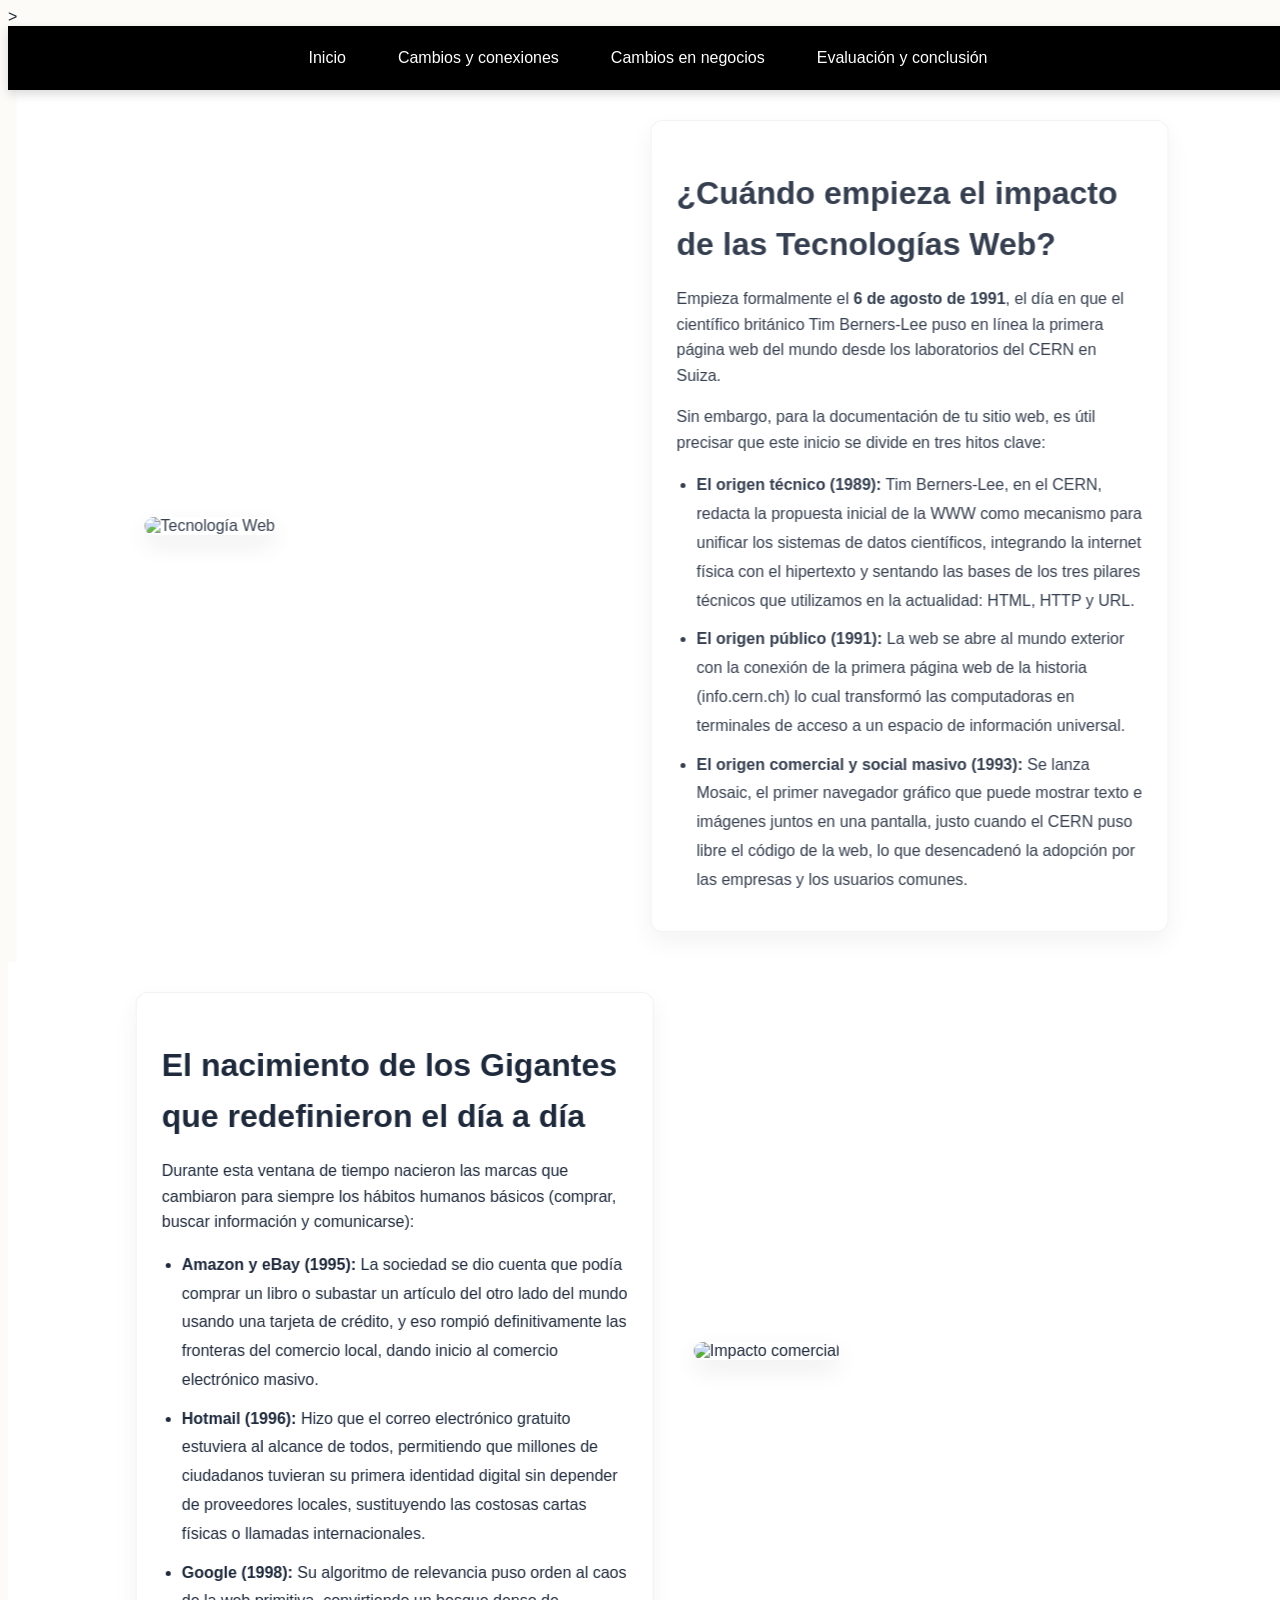
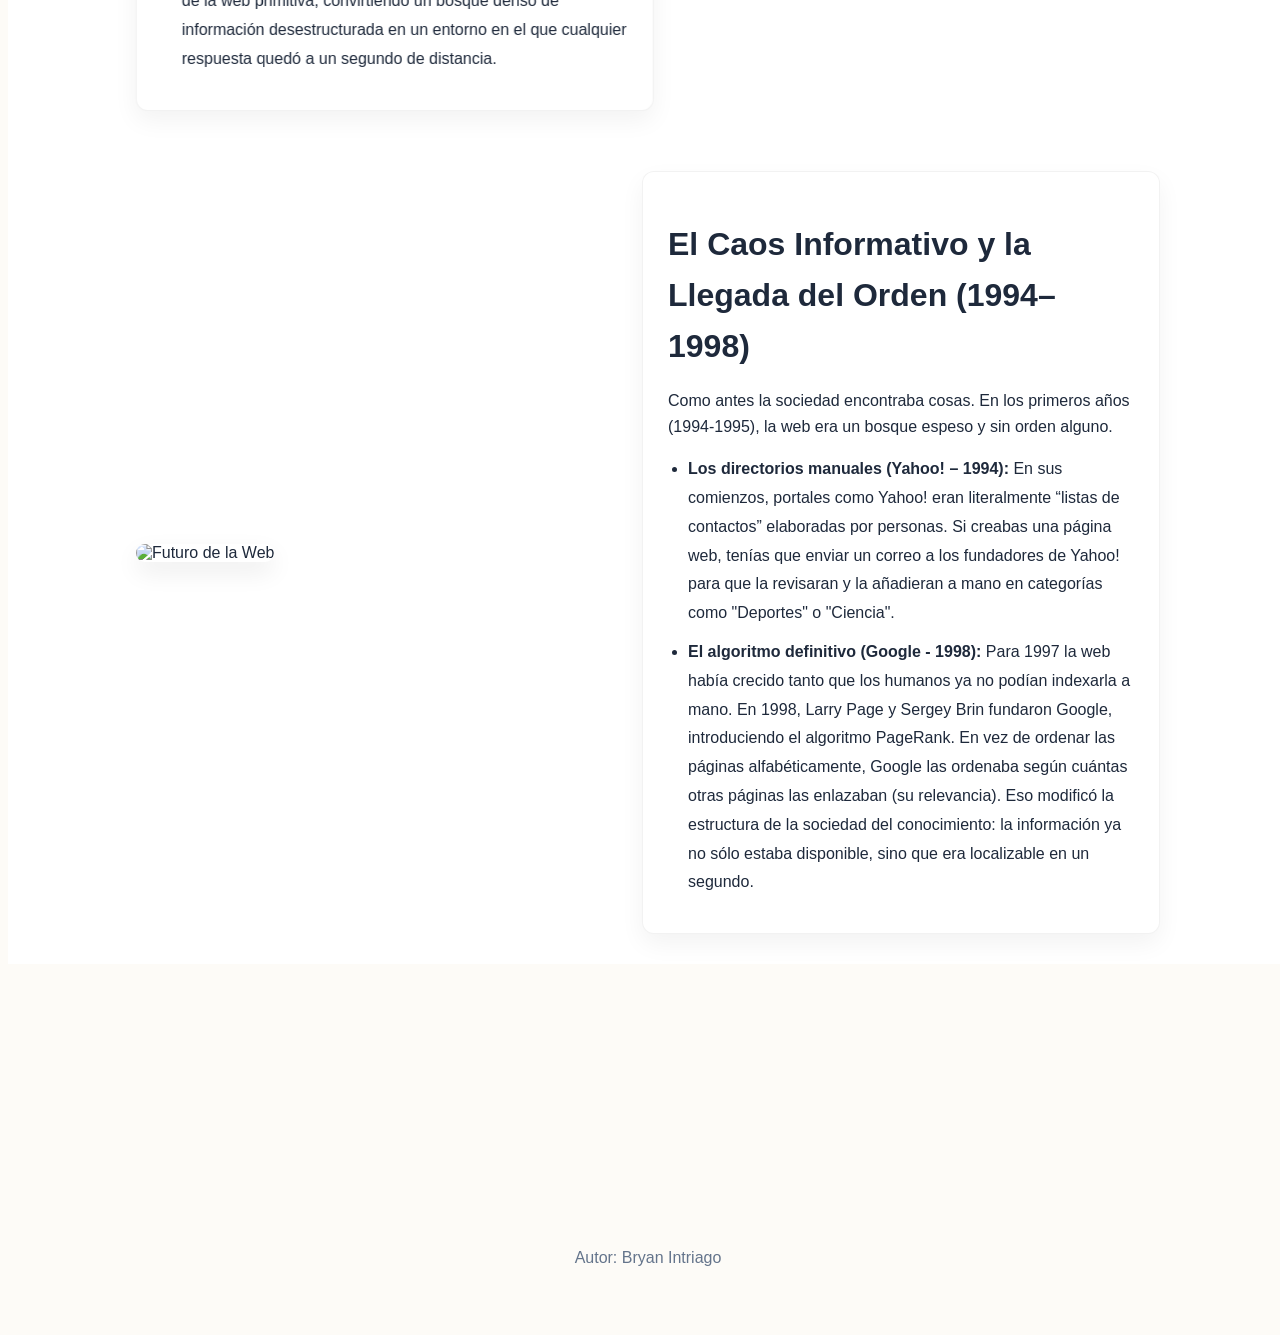
==== index.html @ 6b67aa9d "Mover archivos a la raiz de forma definitiva" ====
<!DOCTYPE html>
<html lang="es">
<head>
    <meta charset="UTF-8">
    <meta name="viewport" content="width=device-width, initial-scale=1.0">
    <title>Trabajos</title>
    <link rel="stylesheet" href="global.css?v=4.4">>
</head>
<body class="body-index">
<nav>
    <a href="index.html">Inicio</a>
    <a href="Informacion.html">Cambios y conexiones</a>
    <a href="negocios.html">Cambios en negocios</a>
    <a href="trabajos.html">Evaluación y conclusión</a>
</nav>

<!-- PRIMERA SECCIÓN: Imagen Izquierda, Texto Derecha -->
<section class="contenedor-scroll" data-limite="400">
    <div class="bloque-imagen">
        <img src="https://encrypted-tbn0.gstatic.com/images?q=tbn:ANd9GcTPCy_4DV19MSaHE7-BlbMeL06a8aHqQ4mn9ZbpgxquR5RvUKF2ZKSPt_k&s=10" alt="Tecnología Web">
    </div>

    <div class="bloque-texto tarjeta-relieve">
        <h2>¿Cuándo empieza el impacto de las Tecnologías Web?</h2>
        <p>Empieza formalmente el <strong>6 de agosto de 1991</strong>, el día en que el científico británico Tim Berners-Lee puso en línea la primera página web del mundo desde los laboratorios del CERN en Suiza.</p>
        <p>Sin embargo, para la documentación de tu sitio web, es útil precisar que este inicio se divide en tres hitos clave:</p>
        <ul style="margin-top: 15px; padding-left: 20px; line-height: 1.8;">
            <li style="margin-bottom: 10px;"><strong>El origen técnico (1989):</strong> Tim Berners-Lee, en el CERN, redacta la propuesta inicial de la WWW como mecanismo para unificar los sistemas de datos científicos, integrando la internet física con el hipertexto y sentando las bases de los tres pilares técnicos que utilizamos en la actualidad: HTML, HTTP y URL.</li>
            <li style="margin-bottom: 10px;"><strong>El origen público (1991):</strong> La web se abre al mundo exterior con la conexión de la primera página web de la historia (info.cern.ch) lo cual transformó las computadoras en terminales de acceso a un espacio de información universal.</li>
            <li style="margin-bottom: 10px;"><strong>El origen comercial y social masivo (1993):</strong> Se lanza Mosaic, el primer navegador gráfico que puede mostrar texto e imágenes juntos en una pantalla, justo cuando el CERN puso libre el código de la web, lo que desencadenó la adopción por las empresas y los usuarios comunes.</li>
        </ul>
    </div>
</section>

<!-- SEGUNDA SECCIÓN INVERTIDA: Texto Izquierda, Imagen Derecha -->
<section class="contenedor-scroll seccion-invertida" data-limite="800">
    <div class="bloque-texto tarjeta-relieve">
        <h2>El nacimiento de los Gigantes que redefinieron el día a día</h2>
        <p>Durante esta ventana de tiempo nacieron las marcas que cambiaron para siempre los hábitos humanos básicos (comprar, buscar información y comunicarse):</p>
        <ul style="margin-top: 15px; padding-left: 20px; line-height: 1.8;">
            <li style="margin-bottom: 10px;"><strong>Amazon y eBay (1995):</strong> La sociedad se dio cuenta que podía comprar un libro o subastar un artículo del otro lado del mundo usando una tarjeta de crédito, y eso rompió definitivamente las fronteras del comercio local, dando inicio al comercio electrónico masivo.</li>
            <li style="margin-bottom: 10px;"><strong>Hotmail (1996):</strong> Hizo que el correo electrónico gratuito estuviera al alcance de todos, permitiendo que millones de ciudadanos tuvieran su primera identidad digital sin depender de proveedores locales, sustituyendo las costosas cartas físicas o llamadas internacionales.</li>
            <li style="margin-bottom: 10px;"><strong>Google (1998):</strong> Su algoritmo de relevancia puso orden al caos de la web primitiva, convirtiendo un bosque denso de información desestructurada en un entorno en el que cualquier respuesta quedó a un segundo de distancia.</li>
        </ul>
    </div>

    <div class="bloque-imagen">
        <img src="https://thumb.wikimedia.org/wikipedia/commons/thumb/d/d3/Glen_Beck_and_Betty_Snyder_program_the_ENIAC_in_building_328_at_the_Ballistic_Research_Laboratory.jpg/330px-Glen_Beck_and_Betty_Snyder_program_the_ENIAC_in_building_328_at_the_Ballistic_Research_Laboratory.jpg?utm_source=es.wikipedia.org&utm_campaign=parser&utm_content=thumbnail" alt="Impacto comercial">
    </div>
</section>

<!--  TERCERA SECCIÓN AÑADIDA: Imagen Izquierda, Texto Derecha -->
<section class="contenedor-scroll" data-limite="1200">
    <!-- Volvemos a colocar la imagen primero para que quede a la izquierda -->
    <div class="bloque-imagen">
        <img src="https://unesdoc.unesco.org/in/rest/Thumb/image?id=p%3A%3Ausmarcdef_0000255360_spa&author=Frau-Meigs%2C+Divina&title=Contra+la+informaci%C3%B3n+falsa%2C+esp%C3%ADritu+cr%C3%ADtico&year=2017&TypeOfDocument=UnescoPhysicalDocument&mat=ART&ct=true&size=512&isPhysical=1" alt="Futuro de la Web">
    </div>

    <!--El bloque de texto-->
    <div class="bloque-texto tarjeta-relieve">
        <h2>El Caos Informativo y la Llegada del Orden (1994–1998)</h2>
      <p>
         Como antes la sociedad encontraba cosas. En los primeros años (1994-1995), la web era un bosque espeso y sin orden alguno.
      </p>
       <ul style="margin-top: 15px; padding-left: 20px; line-height: 1.8;">
            <li style="margin-bottom: 10px;"><strong>Los directorios manuales (Yahoo! – 1994):</strong>  En sus comienzos, portales como Yahoo! eran literalmente “listas de contactos” elaboradas por personas. Si creabas una página web, tenías que enviar un correo a los fundadores de Yahoo! para que la revisaran y la añadieran a mano en categorías como "Deportes" o "Ciencia".
            </li>
            <li style="margin-bottom: 10px;"><strong>El algoritmo definitivo (Google - 1998): </strong>Para 1997 la web había crecido tanto que los humanos ya no podían indexarla a mano. En 1998, Larry Page y Sergey Brin fundaron Google, introduciendo el algoritmo PageRank. En vez de ordenar las páginas alfabéticamente, Google las ordenaba según cuántas otras páginas las enlazaban (su relevancia). Eso modificó la estructura de la sociedad del conocimiento: la información ya no sólo estaba disponible, sino que era localizable en un segundo.</li>
        </ul>
    </div>
</section>

<!-- Pie de página -->
<footer style="background-color: transparent; padding: 60px 0; text-align: center;">
    <p style="color: #64748b; font-family: sans-serif; margin: 0;">Autor: Bryan Intriago</p>
</footer>


<script>
    const opciones = {
        root: null,
        threshold: Array.from({ length: 101 }, (_, i) => i / 100)
    };

    const observador = new IntersectionObserver((entries) => {
        entries.forEach(entry => {
            const rect = entry.boundingClientRect;
            const esInvertida = entry.target.classList.contains('seccion-invertida');

            if (rect.top < window.innerHeight / 2) {
                let porcentajeVisible = entry.intersectionRatio;

                if (porcentajeVisible < 0.25) porcentajeVisible = 0.25;
                entry.target.style.opacity = porcentajeVisible;

                const desplazamiento = (1 - entry.intersectionRatio) * 80;

                if (esInvertida) {
                    entry.target.style.transform = `translateX(-${desplazamiento}px)`;
                } else {
                    entry.target.style.transform = `translateX(${desplazamiento}px)`;
                }

            } else {
                entry.target.style.opacity = 1;
                entry.target.style.transform = 'translateX(0px)';
            }
        });
    }, opciones);

    document.querySelectorAll('.contenedor-scroll').forEach(seccion => {
        observador.observe(seccion);
    });
</script>
</body>
</html>
---- global.css ----
margin: 0;
padding: 0;
font-family: 'Segoe UI', Roboto, Helvetica, Arial, sans-serif;

/* Menú de Navegación Estándar (Fondo Negro Absoluto) */
* {
    margin: 0;
    padding: 0;
    box-sizing: border-box;
}

body {
    font-family: 'Segoe UI', Roboto, Helvetica, Arial, sans-serif;
}

/* Menú de Navegación Estándar (Fondo Negro Absoluto) */
nav {
    background-color: #000000 !important;
    display: flex !important;
    flex-direction: row !important;
    justify-content: center !important;
    gap: 20px !important;
    padding: 15px 0 !important;
    box-shadow: 0 4px 10px rgba(0, 0, 0, 0.15) !important;
    position: sticky !important; /* Añadido !important para asegurar fijeza */
    top: 0 !important;
    z-index: 9999 !important; /* Elevado para que nunca quede oculto detrás de las tarjetas */
    width: 100% !important;
}

nav a {
    color: #ffffff !important;
    text-decoration: none !important;
    font-family: sans-serif !important;
    font-size: 16px !important;
    font-weight: 500 !important;
    padding: 8px 16px !important;
    border-radius: 4px !important;
    transition: all 0.3s ease !important;
    display: inline-block !important;
}

nav a:hover {
    background-color: #ffffff !important;
    color: #000000 !important;
    transform: translateY(-2px) !important;
}


/*index*/
.body-index {
    background-color: #fdfbf7 !important;
    width: 100% !important;
    overflow-x: hidden;
    color: #1e293b;
}

/* Forzamos a que estas cajas solo actúen así cuando estén dentro de body-index */
.body-index .contenedor-scroll {
    display: flex !important;
    align-items: center !important;
    justify-content: center !important;
    gap: 40px !important;
    padding: 30px 10% !important;
    background-color: #ffffff !important;
    min-height: auto !important;
    transition: opacity 0.5s cubic-bezier(0.25, 1, 0.5, 1), transform 0.5s cubic-bezier(0.25, 1, 0.5, 1) !important;
    will-change: opacity, transform;
}

.body-index .contenedor-scroll:last-of-type {
    margin-bottom: 25vh !important;
}

.body-index .bloque-imagen {
    flex: 1 !important;
    width: 100% !important;
    max-width: 500px !important;
}

.body-index .bloque-imagen img {
    width: 100% !important;
    height: 320px !important;
    object-fit: cover !important;
    border-radius: 12px !important;
    box-shadow: 0 10px 25px rgba(0, 0, 0, 0.08) !important;
}

.body-index .bloque-texto {
    flex: 1 !important;
    font-family: sans-serif !important;
    color: #1e293b !important;
    line-height: 1.6 !important;
    opacity: 1;
    transition: opacity 0.1s linear !important;
}

.body-index .bloque-texto h2 {
    font-size: 2rem !important;
    margin-bottom: 15px !important;
}

.body-index .tarjeta-relieve {
    background-color: #ffffff !important;
    padding: 20px 25px !important;
    border-radius: 12px !important;
    border: 1px solid rgba(0, 0, 0, 0.05) !important;
    box-shadow: 0 10px 25px rgba(0, 0, 0, 0.05) !important;
}

.body-index .tarjeta-relieve:hover {
    transform: translateY(-4px) !important;
    box-shadow: 0 15px 35px rgba(0, 0, 0, 0.1), 0 6px 15px rgba(0, 0, 0, 0.07) !important;
}

@supports (animation-timeline: scroll()) {
    .body-index .bloque-texto {
        animation: desvanecerIndexFade linear;
        animation-timeline: scroll();
        animation-range: entry 10% exit 50%;
    }
}

@keyframes desvanecerIndexFade {
    from { opacity: 1; }
    to { opacity: 0; }
}

@media (max-width: 768px) {
    .body-index .contenedor-scroll {
        flex-direction: column !important;
        padding: 40px 20px !important;
    }
    .body-index .seccion-invertida {
        display: flex !important;
        flex-direction: column-reverse !important;
    }
}

/* --------------------------------------------------------------------------
   B. negocio
   -------------------------------------------------------------------------- */
.body-inicio {
    background-color: #fdfbf7 !important;
    color: #1e293b;
}

.bloque-principal-novedoso {
    width: 90%;
    max-width: 1200px;
    margin: 40px auto;
    display: block;
}

.encabezado-llamativo {
    text-align: center;
    margin-bottom: 50px;
}

.encabezado-llamativo h1 {
    color: #0f172a;
    font-size: 2.5rem;
    letter-spacing: -0.5px;
    margin-top: 0;
    margin-bottom: 12px;
}

.encabezado-llamativo p {
    color: #64748b;
    font-size: 1.1rem;
    max-width: 600px;
    margin: 0 auto;
}

.contenedor-tarjetas-gemelas {
    display: flex !important;
    flex-direction: row !important;
    justify-content: space-between !important;
    align-items: stretch !important;
    gap: 35px !important;
    width: 100% !important;
    margin-top: 20px;
}

.tarjeta-novedosa {
    flex: 1 !important;
    background-color: #ffffff !important;
    border: 1px solid #e2e8f0 !important;
    border-radius: 20px !important;
    overflow: hidden !important;
    box-shadow: 0 10px 25px rgba(15, 23, 42, 0.04) !important;
    display: flex !important;
    flex-direction: column !important;
    transition: transform 0.4s cubic-bezier(0.16, 1, 0.3, 1), box-shadow 0.4s cubic-bezier(0.16, 1, 0.3, 1), border-color 0.4s ease;
}

.tarjeta-novedosa:hover {
    transform: translateY(-6px) !important;
    border-color: #0284c7 !important;
    box-shadow: 0 20px 40px rgba(15, 23, 42, 0.08) !important;
}

.contenedor-imagen-interna {
    width: 100% !important;
    height: 220px !important;
    overflow: hidden !important;
    border-bottom: 1px solid #f1f5f9 !important;
}

.contenedor-imagen-interna img {
    width: 100% !important;
    height: 100% !important;
    object-fit: cover !important;
    display: block !important;
    transition: transform 0.5s ease !important;
}

.tarjeta-novedosa:hover .contenedor-imagen-interna img {
    transform: scale(1.04) !important;
}

.contenido-texto-tarjeta {
    padding: 30px !important;
    text-align: left !important;
    display: block;
}

.contenido-texto-tarjeta h2 {
    color: #0f172a !important;
    font-size: 1.5rem !important;
    margin-top: 0 !important;
    margin-bottom: 15px !important;
}

.contenido-texto-tarjeta p {
    color: #475569 !important;
    line-height: 1.7 !important;
    font-size: 0.98rem !important;
    margin: 0 0 15px 0 !important;
}

.contenido-texto-tarjeta p:last-child {
    margin-bottom: 0 !important;
}

.contenido-texto-tarjeta p strong {
    color: #0284c7 !important;
    font-weight: 600 !important;
}

.pie-pagina-compacto {
    text-align: center !important;
    padding: 60px 0 20px 0 !important;
    color: #64748b !important;
    font-size: 0.9rem !important;
}

@media (max-width: 850px) {
    .contenedor-tarjetas-gemelas {
        flex-direction: column !important;
        gap: 25px !important;
    }
}

/* --------------------------------------------------------------------------
   conexiones estilo
   -------------------------------------------------------------------------- */
.body-conexiones {
    background-color: #fdfbf7 !important;
    width: 100% !important;
    overflow-x: hidden;
    color: #1e293b;
}

.claro-scroll {
    display: flex;
    align-items: center;
    justify-content: center;
    gap: 40px;
    padding: 30px 10%;
    background-color: #ffffff;
    min-height: auto;
    transition: opacity 0.5s cubic-bezier(0.25, 1, 0.5, 1), transform 0.5s cubic-bezier(0.25, 1, 0.5, 1);
    will-change: opacity, transform;
}

.claro-scroll:last-of-type {
    margin-bottom: 25vh;
}

.claro-imagen {
    flex: 1;
    width: 100%;
    max-width: 500px;
}

.claro-imagen img {
    width: 100%;
    height: 320px;
    object-fit: cover;
    border-radius: 12px;
    box-shadow: 0 10px 25px rgba(0, 0, 0, 0.08);
}

.claro-texto {
    flex: 1;
    font-family: sans-serif;
    color: #1e293b;
    line-height: 1.6;
    opacity: 1;
    transition: opacity 0.1s linear;
}

.claro-texto h2 {
    font-size: 2rem;
    margin-bottom: 15px;
}

.claro-tarjeta-relieve {
    background-color: #ffffff;
    padding: 20px 25px;
    border-radius: 12px;
    border: 1px solid rgba(0, 0, 0, 0.05);
    box-shadow: 0 10px 25px rgba(0, 0, 0, 0.05);
}

.claro-tarjeta-relieve:hover {
    transform: translateY(-4px);
    box-shadow: 0 15px 35px rgba(0, 0, 0, 0.1), 0 6px 15px rgba(0, 0, 0, 0.07);
}

.claro-tarjeta-relieve h2 {
    margin-top: 0;
    margin-bottom: 10px;
}

.claro-tarjeta-relieve p {
    margin: 8px 0;
}

.claro-tarjeta-relieve ul {
    margin-top: 10px;
    padding-left: 20px;
}

.claro-tarjeta-relieve li {
    margin-bottom: 15px;
    line-height: 1.7;
    color: #475569;
}

.claro-tarjeta-relieve li strong {
    color: #1e293b;
}

@supports (animation-timeline: scroll()) {
    .claro-texto {
        animation: desvanecerClaroFade linear;
        animation-timeline: scroll();
        animation-range: entry 10% exit 50%;
    }
}

@keyframes desvanecerClaroFade {
    from { opacity: 1; }
    to { opacity: 0; }
}

@media (max-width: 768px) {
    .claro-scroll {
        flex-direction: column;
        padding: 40px 20px;
    }
    .seccion-invertida-clara {
        display: flex;
        flex-direction: column-reverse;
    }
}

/* --------------------------------------------------------------------------
   c. CONFIGURACIÓN PÁGINA 3: CAMBIOS EN NEGOCIOS
   -------------------------------------------------------------------------- */
.body-negocios {
    background: linear-gradient(135deg, #0f172a 0%, #020617 100%) !important;
    color: #cbd5e1;
}

.oscuro-scroll {
    display: flex;
    align-items: center;
    justify-content: center;
    gap: 40px;
    padding: 60px 10%;
    background: transparent;
    width: 80%;
    margin: 0 auto;
    transition: opacity 0.6s cubic-bezier(0.34, 1.56, 0.64, 1), transform 0.6s cubic-bezier(0.34, 1.56, 0.64, 1);
    will-change: opacity, transform;
}

.oscuro-imagen {
    flex: 1;
    width: 100%;
    min-width: 300px;
    max-width: 450px;
    display: flex;
    justify-content: center;
}

.oscuro-imagen img {
    width: 100%;
    height: 320px;
    object-fit: cover;
    border-radius: 16px;
    border: 1px solid rgba(34, 211, 238, 0.3);
    display: block;
    box-shadow: 0 20px 40px rgba(0, 0, 0, 0.6), 0 0 25px rgba(34, 211, 238, 0.15);
}

.oscuro-tarjeta-relieve {
    background: rgba(30, 41, 59, 0.4);
    backdrop-filter: blur(8px);
    -webkit-backdrop-filter: blur(8px);
    padding: 35px;
    border-radius: 20px;
    border: 1px solid rgba(255, 255, 255, 0.05);
    box-shadow: 0 15px 35px rgba(0, 0, 0, 0.4), inset 0 1px 1px rgba(255, 255, 255, 0.05);
    transition: transform 0.4s cubic-bezier(0.16, 1, 0.3, 1), box-shadow 0.4s cubic-bezier(0.16, 1, 0.3, 1);
}

.oscuro-tarjeta-relieve:hover {
    transform: translateY(-6px) scale(1.01);
    border-color: rgba(34, 211, 238, 0.3);
    box-shadow: 0 25px 50px rgba(0, 0, 0, 0.6), 0 0 30px rgba(34, 211, 238, 0.15);
}

.oscuro-tarjeta-relieve h2 {
    color: #ffffff;
    font-size: 1.8rem;
    margin-top: 0;
    margin-bottom: 15px;
}

.oscuro-tarjeta-relieve p {
    margin: 12px 0;
    line-height: 1.7;
}

.oscuro-tarjeta-relieve p strong {
    color: #22d3ee;
    font-weight: 600;
}

.oscuro-tarjeta-relieve ul {
    margin-top: 20px;
    padding-left: 15px;
    list-style: none;
}

.oscuro-tarjeta-relieve li {
    position: relative;
    margin-bottom: 15px;
    padding-left: 20px;
    line-height: 1.7;
    color: #94a3b8;
}

.oscuro-tarjeta-relieve li::before {
    content: "→";
    position: absolute;
    left: 0;
    color: #22d3ee;
    font-weight: bold;
}

.oscuro-tarjeta-relieve li strong {
    color: #f1f5f9;
}

.oscuro-titulo-seccion {
    color: #ffffff;
    font-size: 2.2rem;
    margin-bottom: 10px;
    text-align: center;
}

.oscuro-subtitulo-seccion {
    color: #94a3b8;
    margin-bottom: 40px;
    font-size: 1.1rem;
    text-align: center;
}

@media (max-width: 768px) {
    .oscuro-scroll {
        padding: 30px 20px;
        gap: 30px;
        width: 95%;
    }
    .seccion-invertida-oscura {
        display: flex;
        flex-direction: column-reverse;
    }
}

/* D. EVALUACION */
.body-evaluacion {
Usa el código con precaución.
background-color: #fdfbf7;
color: #1e293b;
}
.bloque-contenido-completo {
width: 90%;
max-width: 1200px;
margin: 40px auto;
text-align: center;
}
.titulo-seccion-cajas {
color: #1e293b;
font-size: 2rem;
margin-bottom: 8px;
}
.subtitulo-seccion-cajas {
color: #64748b;
font-size: 1rem;
margin-bottom: 35px;
}
.fila-conclusiones-horizontal {
display: flex !important;
flex-direction: row !important;
justify-content: space-between;
gap: 20px;
width: 100%;
}
.caja-conclusion-unica {
flex: 1 !important;
background-color: #f1f5f9;
padding: 25px;
border-radius: 12px;
border: 1px solid #e2e8f0;
box-shadow: 0 4px 12px rgba(0, 0, 0, 0.05);
text-align: left;
transition: transform 0.3s ease;
}
.caja-conclusion-unica:hover {
transform: translateY(-4px);
box-shadow: 0 8px 20px rgba(0, 0, 0, 0.08);
}
.caja-conclusion-unica h3 {
color: #0284c7;
margin-top: 0;
margin-bottom: 12px;
font-size: 1.2rem;
}
.caja-conclusion-unica p {
color: #334155;
line-height: 1.6;
font-size: 0.95rem;
margin: 0;
}
/* Formulario Salvia */


.seccion-formulario {
display: flex;
justify-content: center;
padding: 40px 10%;
margin-bottom: 5vh;
}
.tarjeta-formulario {
background: linear-gradient(145deg, #ffffff, #f8f6f0);
border: 1px solid rgba(5, 150, 105, 0.15);
padding: 40px;
border-radius: 24px;
width: 100%;
max-width: 600px;
box-shadow: 0 10px 30px rgba(0, 0, 0, 0.04);
transition: transform 0.4s cubic-bezier(0.16, 1, 0.3, 1), box-shadow 0.4s cubic-bezier(0.16, 1, 0.3, 1), border-color 0.4s ease;
}
.tarjeta-formulario:hover {
transform: translateY(-5px) scale(1.01);
border-color: rgba(5, 150, 105, 0.5);
box-shadow: 0 20px 40px rgba(5, 150, 105, 0.08), 0 0 25px rgba(5, 150, 105, 0.1);
}
.tarjeta-formulario h2 {
color: #0f172a;
font-size: 2rem;
margin-top: 0;
margin-bottom: 5px;
text-align: center;
letter-spacing: -0.5px;
}
.Sub-form {
color: #059669;
text-align: center;
margin-bottom: 30px;
font-size: 0.95rem;
font-weight: 600;
}
.grupo-input {
margin-bottom: 22px;
display: flex;
flex-direction: column;
}
.grupo-input label {
color: #334155;
font-weight: 600;
margin-bottom: 8px;
font-size: 0.95rem;
}
.grupo-input input[type="text"],
.grupo-input select,
.grupo-input textarea {
background: #ffffff;
border: 1px solid #e2e8f0;
padding: 12px 16px;
border-radius: 8px;
color: #0f172a;
font-size: 0.95rem;
outline: none;
transition: all 0.3s ease;
}
.grupo-input input[type="text"]:focus,
.grupo-input select:focus,
.grupo-input textarea:focus {
border-color: #059669;
box-shadow: 0 0 10px rgba(5, 150, 105, 0.15);
background: #ffffff;
}
.opciones-radio {
display: flex;
flex-direction: column;
gap: 10px;
padding: 5px 0;
}
.opciones-radio label {
font-weight: 400;
color: #475569;
cursor: pointer;
display: flex;
align-items: center;
gap: 10px;
}
.boton-neon-enviar {
background: #059669;
color: #ffffff;
border: none;
padding: 14px;
width: 100%;
border-radius: 8px;
font-size: 1rem;
font-weight: 700;
cursor: pointer;
transition: all 0.4s ease;
box-shadow: 0 4px 12px rgba(5, 150, 105, 0.2);
margin-top: 10px;
}
.boton-neon-enviar:hover {
background: #047857;
box-shadow: 0 6px 20px rgba(5, 150, 105, 0.4);
transform: translateY(-2px);
}
/* Pantalla Completa Alerta de Agradecimiento */
.pantalla-agradecimiento-pantalla {
position: fixed;
top: 0;
left: 0;
width: 100vw;
height: 100vh;
background-color: rgba(15, 23, 42, 0.95);
display: flex;
justify-content: center;
align-items: center;
z-index: 99999;
animation: aparecerFadeGeneral 0.4s ease forwards;
}
.caja-gracias-animada {
background: linear-gradient(145deg, #ffffff, #f8f6f0);
padding: 50px 40px;
border-radius: 24px;
text-align: center;
max-width: 450px;
width: 85%;
box-shadow: 0 25px 60px rgba(0, 0, 0, 0.4), 0 0 30px rgba(5, 150, 105, 0.1);
border: 1px solid rgba(5, 150, 105, 0.2);
animation: zoomEntradaGeneral 0.5s cubic-bezier(0.34, 1.56, 0.64, 1) forwards;
}
.icono-check {
width: 70px;
height: 70px;
background-color: #059669;
color: #ffffff;
font-size: 2.5rem;
line-height: 70px;
border-radius: 50%;
margin: 0 auto 25px auto;
box-shadow: 0 8px 20px rgba(5, 150, 105, 0.3);
}
.caja-gracias-animada h2 {
color: #0f172a;
font-size: 2rem;
margin-top: 0;
margin-bottom: 12px;
font-family: sans-serif;
}
.caja-gracias-animada p {
color: #475569;
font-size: 1.05rem;
margin: 0;
line-height: 1.5;
}
.boton-cerrar-pantalla {
background-color: transparent;
border: 2px solid #059669;
color: #059669;
padding: 10px 24px;
font-size: 0.95rem;
font-weight: 600;
border-radius: 8px;
cursor: pointer;
margin-top: 25px;
width: 100%;
transition: all 0.3s ease;
}
.boton-cerrar-pantalla:hover {
background-color: #059669;
color: #ffffff;
transform: translateY(-2px);
}
@keyframes aparecerFadeGeneral {
from { opacity: 0; }
to { opacity: 1; }
}
@keyframes zoomEntradaGeneral {
from {
opacity: 0;
transform: scale(0.8) translateY(20px);
}
to {
opacity: 1;
transform: scale(1) translateY(0);
}
}
@media (max-width: 850px) {
.fila-conclusiones-horizontal {
flex-direction: column !important;
gap: 25px;
}
}
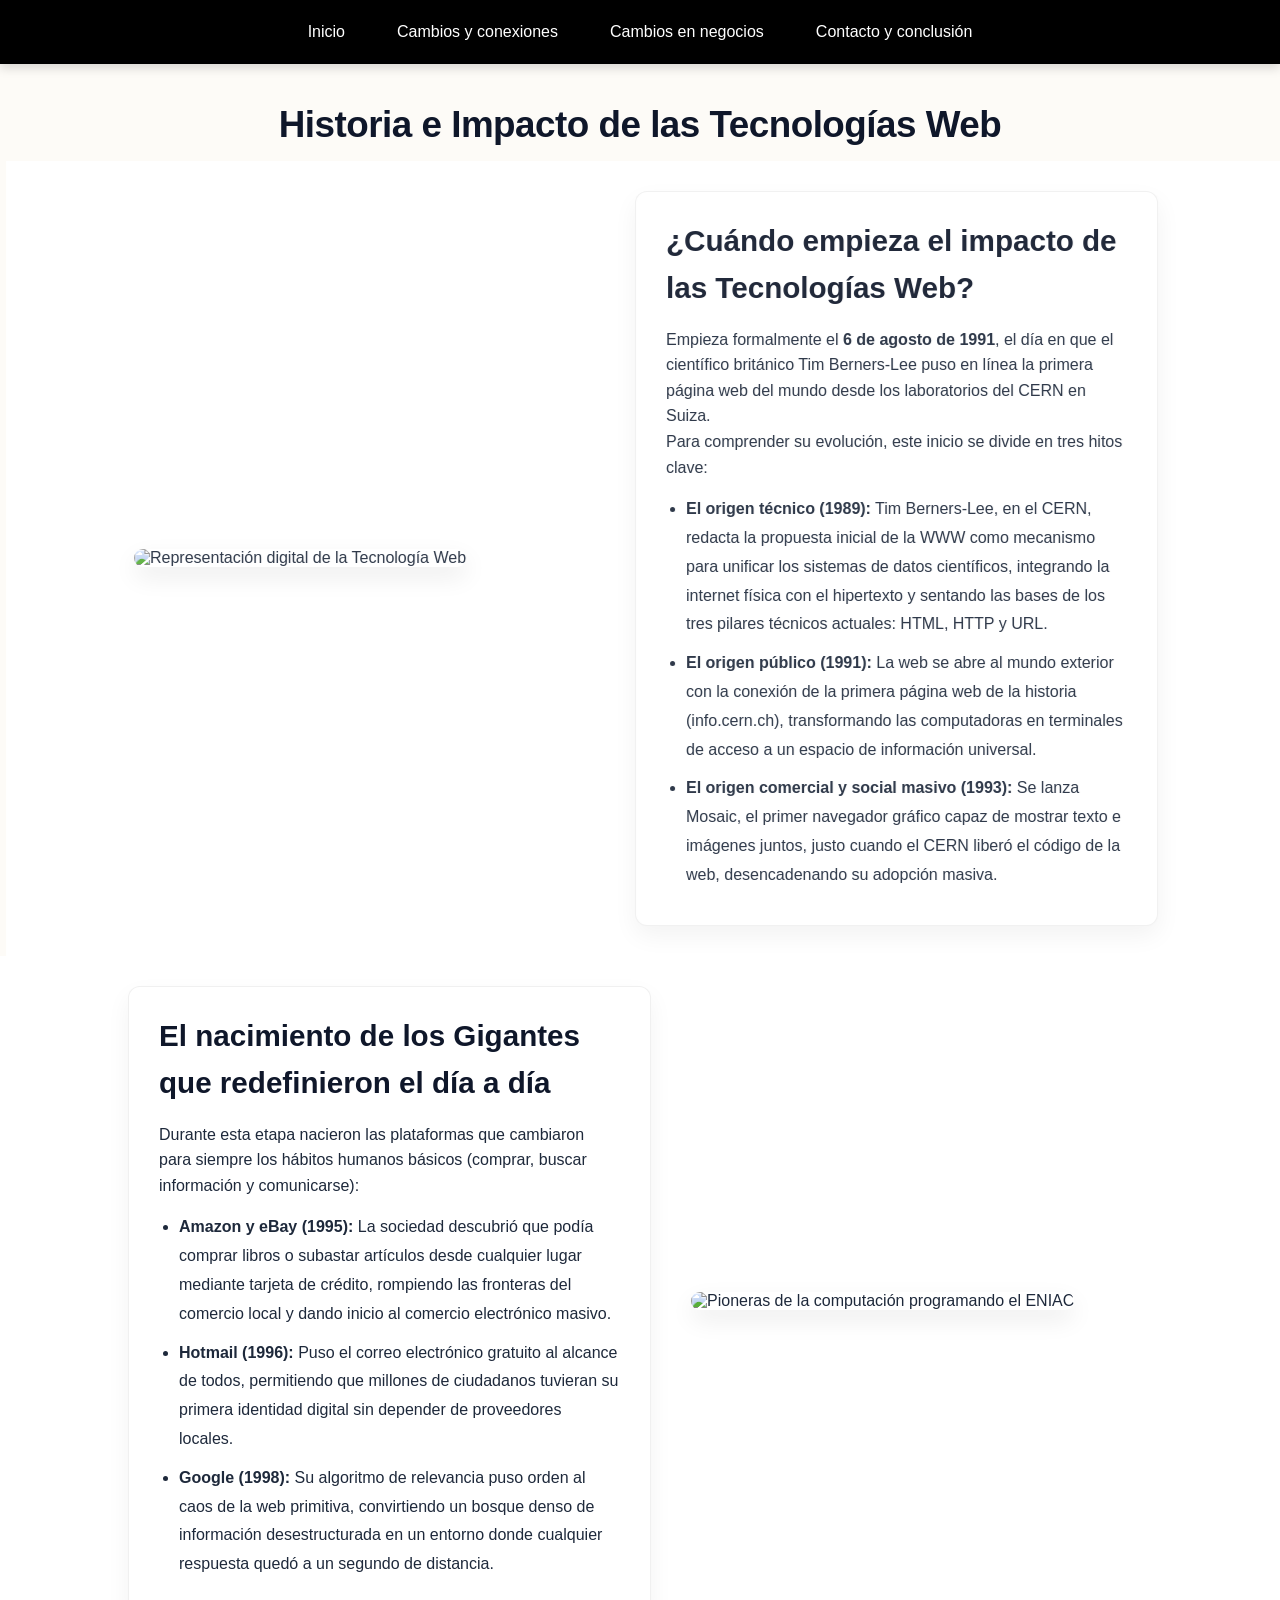
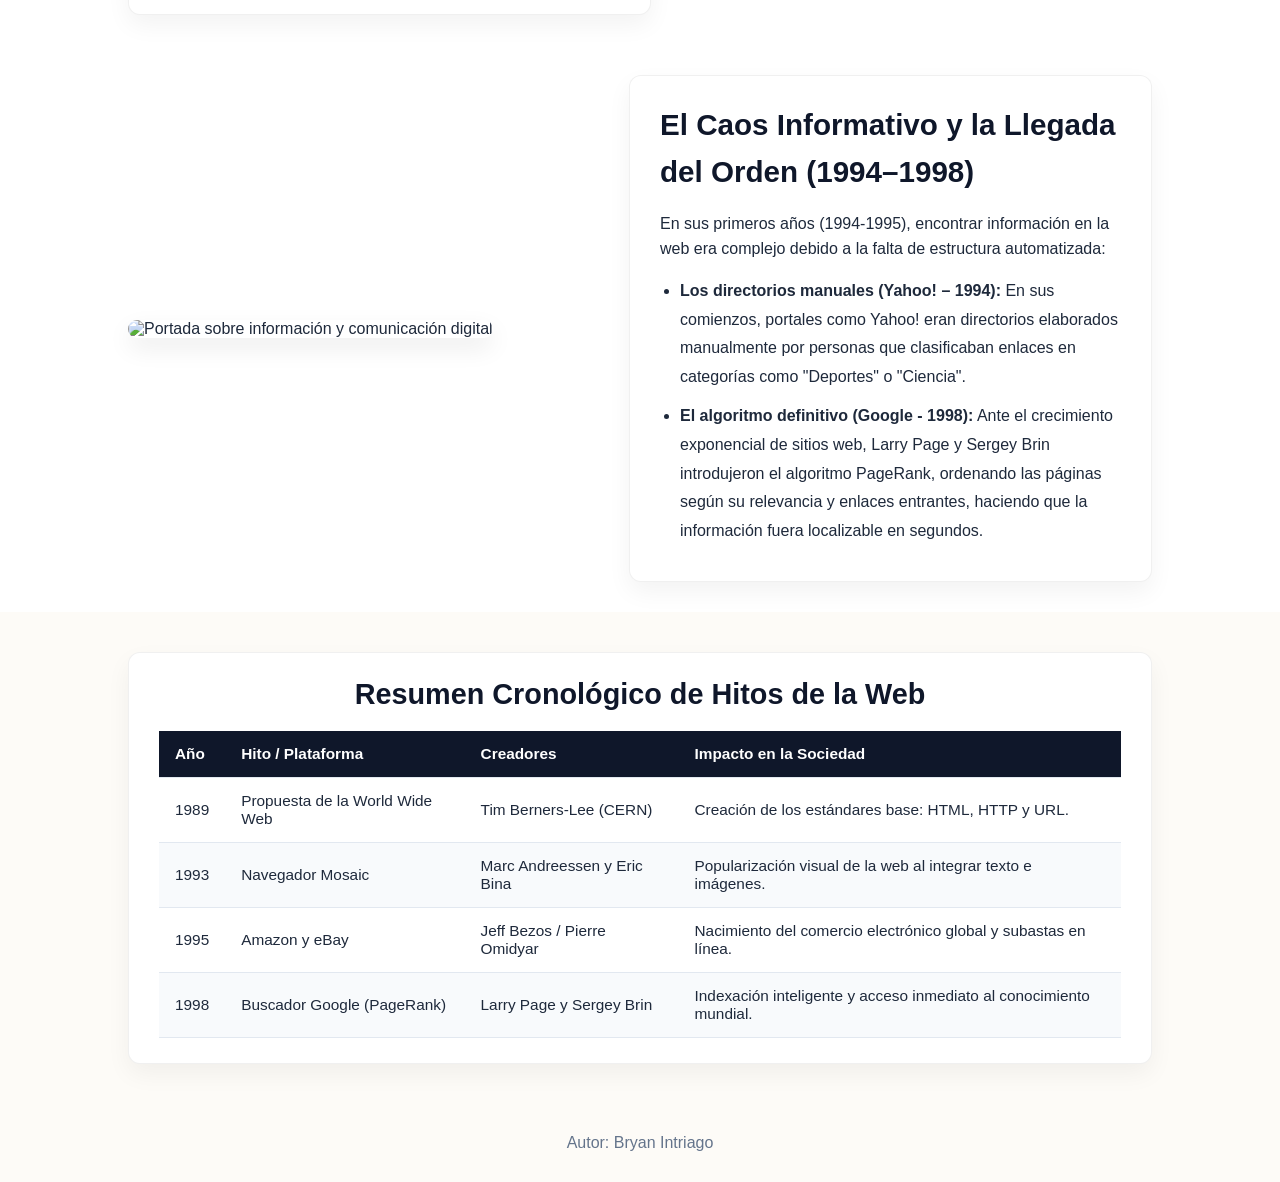
==== commit af9b02d7: "Correccion estructura W3C, tabla HTML y formulario de contacto" ====
--- a/index.html
+++ b/index.html
@@ -3,114 +3,121 @@
 <head>
     <meta charset="UTF-8">
     <meta name="viewport" content="width=device-width, initial-scale=1.0">
-    <title>Trabajos</title>
-    <link rel="stylesheet" href="global.css?v=4.4">>
+    <title>Inicio - Impacto de las Tecnologías Web</title>
+    <link rel="stylesheet" href="css/global.css">
 </head>
 <body class="body-index">
-<nav>
-    <a href="index.html">Inicio</a>
-    <a href="Informacion.html">Cambios y conexiones</a>
-    <a href="negocios.html">Cambios en negocios</a>
-    <a href="trabajos.html">Evaluación y conclusión</a>
-</nav>
+<header>
+    <nav aria-label="Navegación principal">
+        <a href="index.html">Inicio</a>
+        <a href="Informacion.html">Cambios y conexiones</a>
+        <a href="negocios.html">Cambios en negocios</a>
+        <a href="trabajos.html">Contacto y conclusión</a>
+    </nav>
+</header>
 
-<!-- PRIMERA SECCIÓN: Imagen Izquierda, Texto Derecha -->
-<section class="contenedor-scroll" data-limite="400">
-    <div class="bloque-imagen">
-        <img src="https://encrypted-tbn0.gstatic.com/images?q=tbn:ANd9GcTPCy_4DV19MSaHE7-BlbMeL06a8aHqQ4mn9ZbpgxquR5RvUKF2ZKSPt_k&s=10" alt="Tecnología Web">
-    </div>
+<main>
+    <header class="encabezado-pagina">
+        <h1>Historia e Impacto de las Tecnologías Web</h1>
+    </header>
 
-    <div class="bloque-texto tarjeta-relieve">
-        <h2>¿Cuándo empieza el impacto de las Tecnologías Web?</h2>
-        <p>Empieza formalmente el <strong>6 de agosto de 1991</strong>, el día en que el científico británico Tim Berners-Lee puso en línea la primera página web del mundo desde los laboratorios del CERN en Suiza.</p>
-        <p>Sin embargo, para la documentación de tu sitio web, es útil precisar que este inicio se divide en tres hitos clave:</p>
-        <ul style="margin-top: 15px; padding-left: 20px; line-height: 1.8;">
-            <li style="margin-bottom: 10px;"><strong>El origen técnico (1989):</strong> Tim Berners-Lee, en el CERN, redacta la propuesta inicial de la WWW como mecanismo para unificar los sistemas de datos científicos, integrando la internet física con el hipertexto y sentando las bases de los tres pilares técnicos que utilizamos en la actualidad: HTML, HTTP y URL.</li>
-            <li style="margin-bottom: 10px;"><strong>El origen público (1991):</strong> La web se abre al mundo exterior con la conexión de la primera página web de la historia (info.cern.ch) lo cual transformó las computadoras en terminales de acceso a un espacio de información universal.</li>
-            <li style="margin-bottom: 10px;"><strong>El origen comercial y social masivo (1993):</strong> Se lanza Mosaic, el primer navegador gráfico que puede mostrar texto e imágenes juntos en una pantalla, justo cuando el CERN puso libre el código de la web, lo que desencadenó la adopción por las empresas y los usuarios comunes.</li>
-        </ul>
-    </div>
-</section>
+    <!-- PRIMERA SECCIÓN: Imagen Izquierda, Texto Derecha -->
+    <section class="contenedor-scroll" data-limite="400">
+        <div class="bloque-imagen">
+            <img src="https://gstatic.com" alt="Representación digital de la Tecnología Web">
+        </div>
 
-<!-- SEGUNDA SECCIÓN INVERTIDA: Texto Izquierda, Imagen Derecha -->
-<section class="contenedor-scroll seccion-invertida" data-limite="800">
-    <div class="bloque-texto tarjeta-relieve">
-        <h2>El nacimiento de los Gigantes que redefinieron el día a día</h2>
-        <p>Durante esta ventana de tiempo nacieron las marcas que cambiaron para siempre los hábitos humanos básicos (comprar, buscar información y comunicarse):</p>
-        <ul style="margin-top: 15px; padding-left: 20px; line-height: 1.8;">
-            <li style="margin-bottom: 10px;"><strong>Amazon y eBay (1995):</strong> La sociedad se dio cuenta que podía comprar un libro o subastar un artículo del otro lado del mundo usando una tarjeta de crédito, y eso rompió definitivamente las fronteras del comercio local, dando inicio al comercio electrónico masivo.</li>
-            <li style="margin-bottom: 10px;"><strong>Hotmail (1996):</strong> Hizo que el correo electrónico gratuito estuviera al alcance de todos, permitiendo que millones de ciudadanos tuvieran su primera identidad digital sin depender de proveedores locales, sustituyendo las costosas cartas físicas o llamadas internacionales.</li>
-            <li style="margin-bottom: 10px;"><strong>Google (1998):</strong> Su algoritmo de relevancia puso orden al caos de la web primitiva, convirtiendo un bosque denso de información desestructurada en un entorno en el que cualquier respuesta quedó a un segundo de distancia.</li>
-        </ul>
-    </div>
+        <div class="bloque-texto tarjeta-relieve">
+            <h2>¿Cuándo empieza el impacto de las Tecnologías Web?</h2>
+            <p>Empieza formalmente el <strong>6 de agosto de 1991</strong>, el día en que el científico británico Tim Berners-Lee puso en línea la primera página web del mundo desde los laboratorios del CERN en Suiza.</p>
+            <p>Para comprender su evolución, este inicio se divide en tres hitos clave:</p>
+            <ul class="lista-hitos">
+                <li><strong>El origen técnico (1989):</strong> Tim Berners-Lee, en el CERN, redacta la propuesta inicial de la WWW como mecanismo para unificar los sistemas de datos científicos, integrando la internet física con el hipertexto y sentando las bases de los tres pilares técnicos actuales: HTML, HTTP y URL.</li>
+                <li><strong>El origen público (1991):</strong> La web se abre al mundo exterior con la conexión de la primera página web de la historia (info.cern.ch), transformando las computadoras en terminales de acceso a un espacio de información universal.</li>
+                <li><strong>El origen comercial y social masivo (1993):</strong> Se lanza Mosaic, el primer navegador gráfico capaz de mostrar texto e imágenes juntos, justo cuando el CERN liberó el código de la web, desencadenando su adopción masiva.</li>
+            </ul>
+        </div>
+    </section>
 
-    <div class="bloque-imagen">
-        <img src="https://thumb.wikimedia.org/wikipedia/commons/thumb/d/d3/Glen_Beck_and_Betty_Snyder_program_the_ENIAC_in_building_328_at_the_Ballistic_Research_Laboratory.jpg/330px-Glen_Beck_and_Betty_Snyder_program_the_ENIAC_in_building_328_at_the_Ballistic_Research_Laboratory.jpg?utm_source=es.wikipedia.org&utm_campaign=parser&utm_content=thumbnail" alt="Impacto comercial">
-    </div>
-</section>
+    <!-- SEGUNDA SECCIÓN INVERTIDA: Texto Izquierda, Imagen Derecha -->
+    <section class="contenedor-scroll seccion-invertida" data-limite="800">
+        <div class="bloque-texto tarjeta-relieve">
+            <h2>El nacimiento de los Gigantes que redefinieron el día a día</h2>
+            <p>Durante esta etapa nacieron las plataformas que cambiaron para siempre los hábitos humanos básicos (comprar, buscar información y comunicarse):</p>
+            <ul class="lista-hitos">
+                <li><strong>Amazon y eBay (1995):</strong> La sociedad descubrió que podía comprar libros o subastar artículos desde cualquier lugar mediante tarjeta de crédito, rompiendo las fronteras del comercio local y dando inicio al comercio electrónico masivo.</li>
+                <li><strong>Hotmail (1996):</strong> Puso el correo electrónico gratuito al alcance de todos, permitiendo que millones de ciudadanos tuvieran su primera identidad digital sin depender de proveedores locales.</li>
+                <li><strong>Google (1998):</strong> Su algoritmo de relevancia puso orden al caos de la web primitiva, convirtiendo un bosque denso de información desestructurada en un entorno donde cualquier respuesta quedó a un segundo de distancia.</li>
+            </ul>
+        </div>
 
-<!--  TERCERA SECCIÓN AÑADIDA: Imagen Izquierda, Texto Derecha -->
-<section class="contenedor-scroll" data-limite="1200">
-    <!-- Volvemos a colocar la imagen primero para que quede a la izquierda -->
-    <div class="bloque-imagen">
-        <img src="https://unesdoc.unesco.org/in/rest/Thumb/image?id=p%3A%3Ausmarcdef_0000255360_spa&author=Frau-Meigs%2C+Divina&title=Contra+la+informaci%C3%B3n+falsa%2C+esp%C3%ADritu+cr%C3%ADtico&year=2017&TypeOfDocument=UnescoPhysicalDocument&mat=ART&ct=true&size=512&isPhysical=1" alt="Futuro de la Web">
-    </div>
+        <div class="bloque-imagen">
+            <img src="https://wikimedia.org" alt="Pioneras de la computación programando el ENIAC">
+        </div>
+    </section>
 
-    <!--El bloque de texto-->
-    <div class="bloque-texto tarjeta-relieve">
-        <h2>El Caos Informativo y la Llegada del Orden (1994–1998)</h2>
-      <p>
-         Como antes la sociedad encontraba cosas. En los primeros años (1994-1995), la web era un bosque espeso y sin orden alguno.
-      </p>
-       <ul style="margin-top: 15px; padding-left: 20px; line-height: 1.8;">
-            <li style="margin-bottom: 10px;"><strong>Los directorios manuales (Yahoo! – 1994):</strong>  En sus comienzos, portales como Yahoo! eran literalmente “listas de contactos” elaboradas por personas. Si creabas una página web, tenías que enviar un correo a los fundadores de Yahoo! para que la revisaran y la añadieran a mano en categorías como "Deportes" o "Ciencia".
-            </li>
-            <li style="margin-bottom: 10px;"><strong>El algoritmo definitivo (Google - 1998): </strong>Para 1997 la web había crecido tanto que los humanos ya no podían indexarla a mano. En 1998, Larry Page y Sergey Brin fundaron Google, introduciendo el algoritmo PageRank. En vez de ordenar las páginas alfabéticamente, Google las ordenaba según cuántas otras páginas las enlazaban (su relevancia). Eso modificó la estructura de la sociedad del conocimiento: la información ya no sólo estaba disponible, sino que era localizable en un segundo.</li>
-        </ul>
-    </div>
-</section>
+    <!-- TERCERA SECCIÓN: Imagen Izquierda, Texto Derecha -->
+    <section class="contenedor-scroll" data-limite="1200">
+        <div class="bloque-imagen">
+            <img src="https://unesco.org" alt="Portada sobre información y comunicación digital">
+        </div>
 
-<!-- Pie de página -->
-<footer style="background-color: transparent; padding: 60px 0; text-align: center;">
-    <p style="color: #64748b; font-family: sans-serif; margin: 0;">Autor: Bryan Intriago</p>
+        <div class="bloque-texto tarjeta-relieve">
+            <h2>El Caos Informativo y la Llegada del Orden (1994–1998)</h2>
+            <p>En sus primeros años (1994-1995), encontrar información en la web era complejo debido a la falta de estructura automatizada:</p>
+            <ul class="lista-hitos">
+                <li><strong>Los directorios manuales (Yahoo! – 1994):</strong> En sus comienzos, portales como Yahoo! eran directorios elaborados manualmente por personas que clasificaban enlaces en categorías como "Deportes" o "Ciencia".</li>
+                <li><strong>El algoritmo definitivo (Google - 1998):</strong> Ante el crecimiento exponencial de sitios web, Larry Page y Sergey Brin introdujeron el algoritmo PageRank, ordenando las páginas según su relevancia y enlaces entrantes, haciendo que la información fuera localizable en segundos.</li>
+            </ul>
+        </div>
+    </section>
+
+    <!-- TABLA HTML DE HITOS TECNOLÓGICOS -->
+    <section class="seccion-tabla tarjeta-relieve">
+        <h2>Resumen Cronológico de Hitos de la Web</h2>
+        <table>
+            <thead>
+            <tr>
+                <th scope="col">Año</th>
+                <th scope="col">Hito / Plataforma</th>
+                <th scope="col">Creadores</th>
+                <th scope="col">Impacto en la Sociedad</th>
+            </tr>
+            </thead>
+            <tbody>
+            <tr>
+                <td>1989</td>
+                <td>Propuesta de la World Wide Web</td>
+                <td>Tim Berners-Lee (CERN)</td>
+                <td>Creación de los estándares base: HTML, HTTP y URL.</td>
+            </tr>
+            <tr>
+                <td>1993</td>
+                <td>Navegador Mosaic</td>
+                <td>Marc Andreessen y Eric Bina</td>
+                <td>Popularización visual de la web al integrar texto e imágenes.</td>
+            </tr>
+            <tr>
+                <td>1995</td>
+                <td>Amazon y eBay</td>
+                <td>Jeff Bezos / Pierre Omidyar</td>
+                <td>Nacimiento del comercio electrónico global y subastas en línea.</td>
+            </tr>
+            <tr>
+                <td>1998</td>
+                <td>Buscador Google (PageRank)</td>
+                <td>Larry Page y Sergey Brin</td>
+                <td>Indexación inteligente y acceso inmediato al conocimiento mundial.</td>
+            </tr>
+            </tbody>
+        </table>
+    </section>
+</main>
+
+<footer class="pie-pagina">
+    <p>Autor: Bryan Intriago</p>
 </footer>
 
-
-<script>
-    const opciones = {
-        root: null,
-        threshold: Array.from({ length: 101 }, (_, i) => i / 100)
-    };
-
-    const observador = new IntersectionObserver((entries) => {
-        entries.forEach(entry => {
-            const rect = entry.boundingClientRect;
-            const esInvertida = entry.target.classList.contains('seccion-invertida');
-
-            if (rect.top < window.innerHeight / 2) {
-                let porcentajeVisible = entry.intersectionRatio;
-
-                if (porcentajeVisible < 0.25) porcentajeVisible = 0.25;
-                entry.target.style.opacity = porcentajeVisible;
-
-                const desplazamiento = (1 - entry.intersectionRatio) * 80;
-
-                if (esInvertida) {
-                    entry.target.style.transform = `translateX(-${desplazamiento}px)`;
-                } else {
-                    entry.target.style.transform = `translateX(${desplazamiento}px)`;
-                }
-
-            } else {
-                entry.target.style.opacity = 1;
-                entry.target.style.transform = 'translateX(0px)';
-            }
-        });
-    }, opciones);
-
-    document.querySelectorAll('.contenedor-scroll').forEach(seccion => {
-        observador.observe(seccion);
-    });
-</script>
+<script src="js/scroll.js"></script>
 </body>
 </html>
--- a/css/global.css
+++ b/css/global.css
@@ -0,0 +1,615 @@
+/* ==========================================================================
+   ESTILOS GLOBALES Y MENÚ DE NAVEGACIÓN
+   ========================================================================== */
+* {
+    margin: 0;
+    padding: 0;
+    box-sizing: border-box;
+}
+
+body {
+    font-family: 'Segoe UI', Roboto, Helvetica, Arial, sans-serif;
+    background-color: #fdfbf7;
+    color: #1e293b;
+}
+
+nav {
+    background-color: #000000 !important;
+    display: flex !important;
+    flex-direction: row !important;
+    justify-content: center !important;
+    flex-wrap: wrap !important;
+    gap: 20px !important;
+    padding: 15px 10px !important;
+    box-shadow: 0 4px 10px rgba(0, 0, 0, 0.15) !important;
+    position: sticky !important;
+    top: 0 !important;
+    z-index: 9999 !important;
+    width: 100% !important;
+}
+
+nav a {
+    color: #ffffff !important;
+    text-decoration: none !important;
+    font-family: sans-serif !important;
+    font-size: 16px !important;
+    font-weight: 500 !important;
+    padding: 8px 16px !important;
+    border-radius: 4px !important;
+    transition: all 0.3s ease !important;
+    display: inline-block !important;
+}
+
+nav a:hover {
+    background-color: #ffffff !important;
+    color: #000000 !important;
+    transform: translateY(-2px) !important;
+}
+
+.encabezado-pagina {
+    text-align: center;
+    padding: 40px 20px 15px 20px;
+}
+
+.encabezado-pagina h1 {
+    font-size: 2.3rem;
+    letter-spacing: -0.5px;
+    color: #0f172a;
+}
+
+/* ==========================================================================
+   PÁGINA DE INICIO (index.html)
+   ========================================================================== */
+.body-index {
+    background-color: #fdfbf7 !important;
+    width: 100% !important;
+    overflow-x: hidden;
+    color: #1e293b;
+}
+
+.body-index .contenedor-scroll {
+    display: flex !important;
+    align-items: center !important;
+    justify-content: center !important;
+    gap: 40px !important;
+    padding: 30px 10% !important;
+    background-color: #ffffff !important;
+    min-height: auto !important;
+    transition: opacity 0.5s cubic-bezier(0.25, 1, 0.5, 1), transform 0.5s cubic-bezier(0.25, 1, 0.5, 1) !important;
+    will-change: opacity, transform;
+}
+
+.body-index .bloque-imagen {
+    flex: 1 !important;
+    width: 100% !important;
+    max-width: 500px !important;
+}
+
+.body-index .bloque-imagen img {
+    width: 100% !important;
+    height: 320px !important;
+    object-fit: cover !important;
+    border-radius: 12px !important;
+    box-shadow: 0 10px 25px rgba(0, 0, 0, 0.08) !important;
+}
+
+.body-index .bloque-texto {
+    flex: 1 !important;
+    font-family: sans-serif !important;
+    color: #1e293b !important;
+    line-height: 1.6 !important;
+}
+
+.body-index .bloque-texto h2 {
+    font-size: 1.85rem !important;
+    margin-bottom: 15px !important;
+    color: #0f172a;
+}
+
+.lista-hitos {
+    margin-top: 15px;
+    padding-left: 20px;
+    line-height: 1.8;
+}
+
+.lista-hitos li {
+    margin-bottom: 10px;
+}
+
+.body-index .tarjeta-relieve {
+    background-color: #ffffff !important;
+    padding: 25px 30px !important;
+    border-radius: 12px !important;
+    border: 1px solid rgba(0, 0, 0, 0.06) !important;
+    box-shadow: 0 10px 25px rgba(0, 0, 0, 0.05) !important;
+    transition: transform 0.3s ease, box-shadow 0.3s ease;
+}
+
+.body-index .tarjeta-relieve:hover {
+    transform: translateY(-4px) !important;
+    box-shadow: 0 15px 35px rgba(0, 0, 0, 0.1), 0 6px 15px rgba(0, 0, 0, 0.07) !important;
+}
+
+/* Tabla HTML Semántica (index.html) */
+.seccion-tabla {
+    width: 80%;
+    max-width: 1100px;
+    margin: 40px auto 30px auto;
+    overflow-x: auto;
+}
+
+.seccion-tabla h2 {
+    font-size: 1.8rem;
+    margin-bottom: 20px;
+    color: #0f172a;
+    text-align: center;
+}
+
+.seccion-tabla table {
+    width: 100%;
+    border-collapse: collapse;
+    font-size: 0.96rem;
+    text-align: left;
+}
+
+.seccion-tabla th,
+.seccion-tabla td {
+    padding: 14px 16px;
+    border-bottom: 1px solid #e2e8f0;
+}
+
+.seccion-tabla thead th {
+    background-color: #0f172a;
+    color: #ffffff;
+    font-weight: 600;
+}
+
+.seccion-tabla tbody tr:nth-child(even) {
+    background-color: #f8fafc;
+}
+
+.seccion-tabla tbody tr:hover {
+    background-color: #f1f5f9;
+}
+
+@media (max-width: 768px) {
+    .body-index .contenedor-scroll {
+        flex-direction: column !important;
+        padding: 40px 20px !important;
+    }
+    .body-index .seccion-invertida {
+        flex-direction: column-reverse !important;
+    }
+}
+
+/* ==========================================================================
+   PÁGINA CAMBIOS Y CONEXIONES (Informacion.html)
+   ========================================================================== */
+.body-conexiones {
+    background-color: #fdfbf7 !important;
+    width: 100% !important;
+    overflow-x: hidden;
+    color: #1e293b;
+}
+
+.bloque-principal-novedoso {
+    width: 90%;
+    max-width: 1200px;
+    margin: 40px auto;
+    display: block;
+}
+
+.encabezado-llamativo {
+    text-align: center;
+    margin-bottom: 45px;
+}
+
+.encabezado-llamativo h1 {
+    color: #0f172a;
+    font-size: 2.4rem;
+    letter-spacing: -0.5px;
+    margin-bottom: 12px;
+}
+
+.encabezado-llamativo p {
+    color: #64748b;
+    font-size: 1.1rem;
+    max-width: 650px;
+    margin: 0 auto;
+}
+
+.contenedor-tarjetas-gemelas {
+    display: flex !important;
+    flex-direction: row !important;
+    justify-content: space-between !important;
+    align-items: stretch !important;
+    gap: 35px !important;
+    width: 100% !important;
+    margin-top: 20px;
+}
+
+.tarjeta-novedosa {
+    flex: 1 !important;
+    background-color: #ffffff !important;
+    border: 1px solid #e2e8f0 !important;
+    border-radius: 20px !important;
+    overflow: hidden !important;
+    box-shadow: 0 10px 25px rgba(15, 23, 42, 0.04) !important;
+    display: flex !important;
+    flex-direction: column !important;
+    transition: transform 0.4s cubic-bezier(0.16, 1, 0.3, 1), box-shadow 0.4s ease, border-color 0.4s ease;
+}
+
+.tarjeta-novedosa:hover {
+    transform: translateY(-6px) !important;
+    border-color: #0284c7 !important;
+    box-shadow: 0 20px 40px rgba(15, 23, 42, 0.08) !important;
+}
+
+.contenedor-imagen-interna {
+    width: 100% !important;
+    height: 230px !important;
+    overflow: hidden !important;
+    border-bottom: 1px solid #f1f5f9 !important;
+}
+
+.contenedor-imagen-interna img {
+    width: 100% !important;
+    height: 100% !important;
+    object-fit: cover !important;
+    display: block !important;
+    transition: transform 0.5s ease !important;
+}
+
+.tarjeta-novedosa:hover .contenedor-imagen-interna img {
+    transform: scale(1.04) !important;
+}
+
+.contenido-texto-tarjeta {
+    padding: 30px !important;
+    text-align: left !important;
+}
+
+.contenido-texto-tarjeta h2 {
+    color: #0f172a !important;
+    font-size: 1.5rem !important;
+    margin-bottom: 15px !important;
+}
+
+.contenido-texto-tarjeta p {
+    color: #475569 !important;
+    line-height: 1.7 !important;
+    font-size: 0.98rem !important;
+    margin-bottom: 15px !important;
+}
+
+.contenido-texto-tarjeta p:last-child {
+    margin-bottom: 0 !important;
+}
+
+.contenido-texto-tarjeta p strong {
+    color: #0284c7 !important;
+    font-weight: 600 !important;
+}
+
+.pie-pagina-compacto {
+    text-align: center !important;
+    padding: 40px 0 25px 0 !important;
+    color: #64748b !important;
+    font-size: 0.95rem !important;
+}
+
+@media (max-width: 850px) {
+    .contenedor-tarjetas-gemelas {
+        flex-direction: column !important;
+        gap: 25px !important;
+    }
+}
+
+/* ==========================================================================
+   PÁGINA CAMBIOS EN NEGOCIOS (negocios.html - Tema Oscuro Tecnológico)
+   ========================================================================== */
+.body-negocios {
+    background-color: #0b1120 !important;
+    color: #e2e8f0 !important;
+    width: 100%;
+    overflow-x: hidden;
+}
+
+.body-negocios .encabezado-pagina h1 {
+    color: #38bdf8;
+    text-shadow: 0 0 20px rgba(56, 189, 248, 0.35);
+}
+
+.oscuro-scroll {
+    display: flex;
+    align-items: center;
+    justify-content: center;
+    gap: 40px;
+    padding: 40px 10%;
+    transition: opacity 0.5s ease, transform 0.5s ease;
+}
+
+.oscuro-imagen {
+    flex: 1;
+    max-width: 480px;
+}
+
+.oscuro-imagen img {
+    width: 100%;
+    height: 340px;
+    object-fit: cover;
+    border-radius: 16px;
+    border: 1px solid rgba(56, 189, 248, 0.3);
+    box-shadow: 0 12px 30px rgba(0, 0, 0, 0.5);
+}
+
+.oscuro-tarjeta-relieve {
+    flex: 1.2;
+    background: linear-gradient(145deg, #111827, #1e293b);
+    padding: 30px 35px;
+    border-radius: 16px;
+    border: 1px solid rgba(56, 189, 248, 0.25);
+    box-shadow: 0 15px 35px rgba(0, 0, 0, 0.45);
+    line-height: 1.7;
+}
+
+.oscuro-tarjeta-relieve h2 {
+    color: #38bdf8;
+    font-size: 1.75rem;
+    margin-bottom: 12px;
+}
+
+.subtitulo-tarjeta {
+    font-size: 1.35rem;
+    margin-top: 25px;
+    margin-bottom: 10px;
+    color: #ffffff;
+}
+
+.oscuro-tarjeta-relieve p {
+    color: #cbd5e1;
+    margin-bottom: 14px;
+}
+
+.oscuro-tarjeta-relieve ul {
+    padding-left: 20px;
+    color: #cbd5e1;
+}
+
+.oscuro-tarjeta-relieve li {
+    margin-bottom: 12px;
+}
+
+.oscuro-tarjeta-relieve strong {
+    color: #7dd3fc;
+}
+
+.pie-pagina-negocios {
+    padding: 35px 0;
+    text-align: center;
+    color: #94a3b8;
+}
+
+@media (max-width: 850px) {
+    .oscuro-scroll {
+        flex-direction: column;
+        padding: 30px 20px;
+    }
+    .seccion-invertida-oscura {
+        flex-direction: column-reverse;
+    }
+}
+
+/* ==========================================================================
+   PÁGINA CONCLUSIONES Y CONTACTO (trabajos.html)
+   ========================================================================== */
+.seccion-conclusiones {
+    width: 90%;
+    max-width: 1200px;
+    margin: 20px auto 50px auto;
+}
+
+.titulo-seccion-cajas {
+    text-align: center;
+    font-size: 1.9rem;
+    color: #0f172a;
+    margin-bottom: 10px;
+}
+
+.subtitulo-seccion-cajas {
+    text-align: center;
+    color: #64748b;
+font-size: 1.05rem;
+margin-bottom: 35px;
+}
+.fila-conclusiones-horizontal {
+display: flex;
+gap: 25px;
+justify-content: space-between;
+align-items: stretch;
+}
+.caja-conclusion-unica {
+flex: 1;
+background-color: #ffffff;
+border: 1px solid #e2e8f0;
+border-radius: 16px;
+padding: 28px;
+box-shadow: 0 10px 25px rgba(15, 23, 42, 0.05);
+transition: transform 0.3s ease, box-shadow 0.3s ease;
+}
+.caja-conclusion-unica:hover {
+transform: translateY(-5px);
+box-shadow: 0 16px 32px rgba(15, 23, 42, 0.1);
+}
+.caja-conclusion-unica h3 {
+color: #0284c7;
+font-size: 1.35rem;
+margin-bottom: 12px;
+}
+.caja-conclusion-unica p {
+color: #475569;
+line-height: 1.7;
+font-size: 0.96rem;
+}
+.contenedor-videos {
+display: flex;
+gap: 24px;
+justify-content: center;
+flex-wrap: wrap;
+margin-top: 40px;
+}
+.bloque-video h3 {
+margin-bottom: 12px;
+text-align: center;
+color: #0f172a;
+}
+.bloque-video iframe {
+border: none;
+border-radius: 12px;
+max-width: 100%;
+box-shadow: 0 8px 20px rgba(0, 0, 0, 0.12);
+}
+/* Formulario de Contacto */
+.seccion-formulario {
+width: 90%;
+max-width: 720px;
+margin: 30px auto 50px auto;
+}
+.tarjeta-formulario {
+background-color: #0f172a;
+color: #f8fafc;
+padding: 38px 40px;
+border-radius: 20px;
+box-shadow: 0 20px 45px rgba(15, 23, 42, 0.2);
+border: 1px solid rgba(56, 189, 248, 0.3);
+}
+.tarjeta-formulario h2 {
+text-align: center;
+font-size: 1.9rem;
+color: #38bdf8;
+margin-bottom: 8px;
+}
+.Sub-form {
+text-align: center;
+color: #94a3b8;
+margin-bottom: 28px;
+font-size: 0.98rem;
+}
+.grupo-input {
+margin-bottom: 20px;
+display: flex;
+flex-direction: column;
+}
+.grupo-input label {
+font-weight: 600;
+margin-bottom: 8px;
+color: #e2e8f0;
+font-size: 0.95rem;
+}
+.grupo-input input,
+.grupo-input select,
+.grupo-input textarea {
+padding: 12px 15px;
+border-radius: 10px;
+border: 1px solid #334155;
+background-color: #1e293b;
+color: #ffffff;
+font-family: inherit;
+font-size: 0.96rem;
+transition: border-color 0.3s ease, box-shadow 0.3s ease;
+}
+.grupo-input input:focus,
+.grupo-input select:focus,
+.grupo-input textarea:focus {
+outline: none;
+border-color: #38bdf8;
+box-shadow: 0 0 0 3px rgba(56, 189, 248, 0.25);
+}
+.boton-neon-enviar {
+width: 100%;
+padding: 14px;
+background: linear-gradient(135deg, #0284c7, #38bdf8);
+color: #0f172a;
+font-weight: 700;
+font-size: 1.05rem;
+border: none;
+border-radius: 10px;
+cursor: pointer;
+transition: transform 0.25s ease, box-shadow 0.25s ease;
+}
+.boton-neon-enviar:hover {
+transform: translateY(-2px);
+box-shadow: 0 8px 25px rgba(56, 189, 248, 0.45);
+}
+/* Modal de Confirmación de Envío */
+.pantalla-agradecimiento-pantalla {
+position: fixed;
+inset: 0;
+background-color: rgba(15, 23, 42, 0.85);
+display: flex;
+align-items: center;
+justify-content: center;
+z-index: 10000;
+padding: 20px;
+}
+.caja-gracias-animada {
+background-color: #1e293b;
+color: #ffffff;
+padding: 40px 35px;
+border-radius: 20px;
+text-align: center;
+max-width: 420px;
+width: 100%;
+border: 1px solid #38bdf8;
+box-shadow: 0 20px 50px rgba(0, 0, 0, 0.6);
+}
+.icono-check {
+width: 64px;
+height: 64px;
+margin: 0 auto 18px auto;
+background-color: #10b981;
+color: #ffffff;
+font-size: 2rem;
+font-weight: bold;
+border-radius: 50%;
+display: flex;
+align-items: center;
+justify-content: center;
+}
+.caja-gracias-animada h2 {
+color: #38bdf8;
+margin-bottom: 10px;
+}
+.caja-gracias-animada p {
+color: #cbd5e1;
+margin-bottom: 24px;
+line-height: 1.5;
+}
+.boton-cerrar-pantalla {
+padding: 10px 26px;
+background-color: #38bdf8;
+color: #0f172a;
+border: none;
+border-radius: 8px;
+font-weight: 700;
+cursor: pointer;
+font-size: 0.96rem;
+}
+.boton-cerrar-pantalla:hover {
+background-color: #7dd3fc;
+}
+.pie-pagina {
+background-color: transparent;
+padding: 40px 0 30px 0;
+text-align: center;
+color: #64748b;
+}
+@media (max-width: 850px) {
+.fila-conclusiones-horizontal {
+flex-direction: column;
+}
+.tarjeta-formulario {
+padding: 28px 22px;
+}
+}
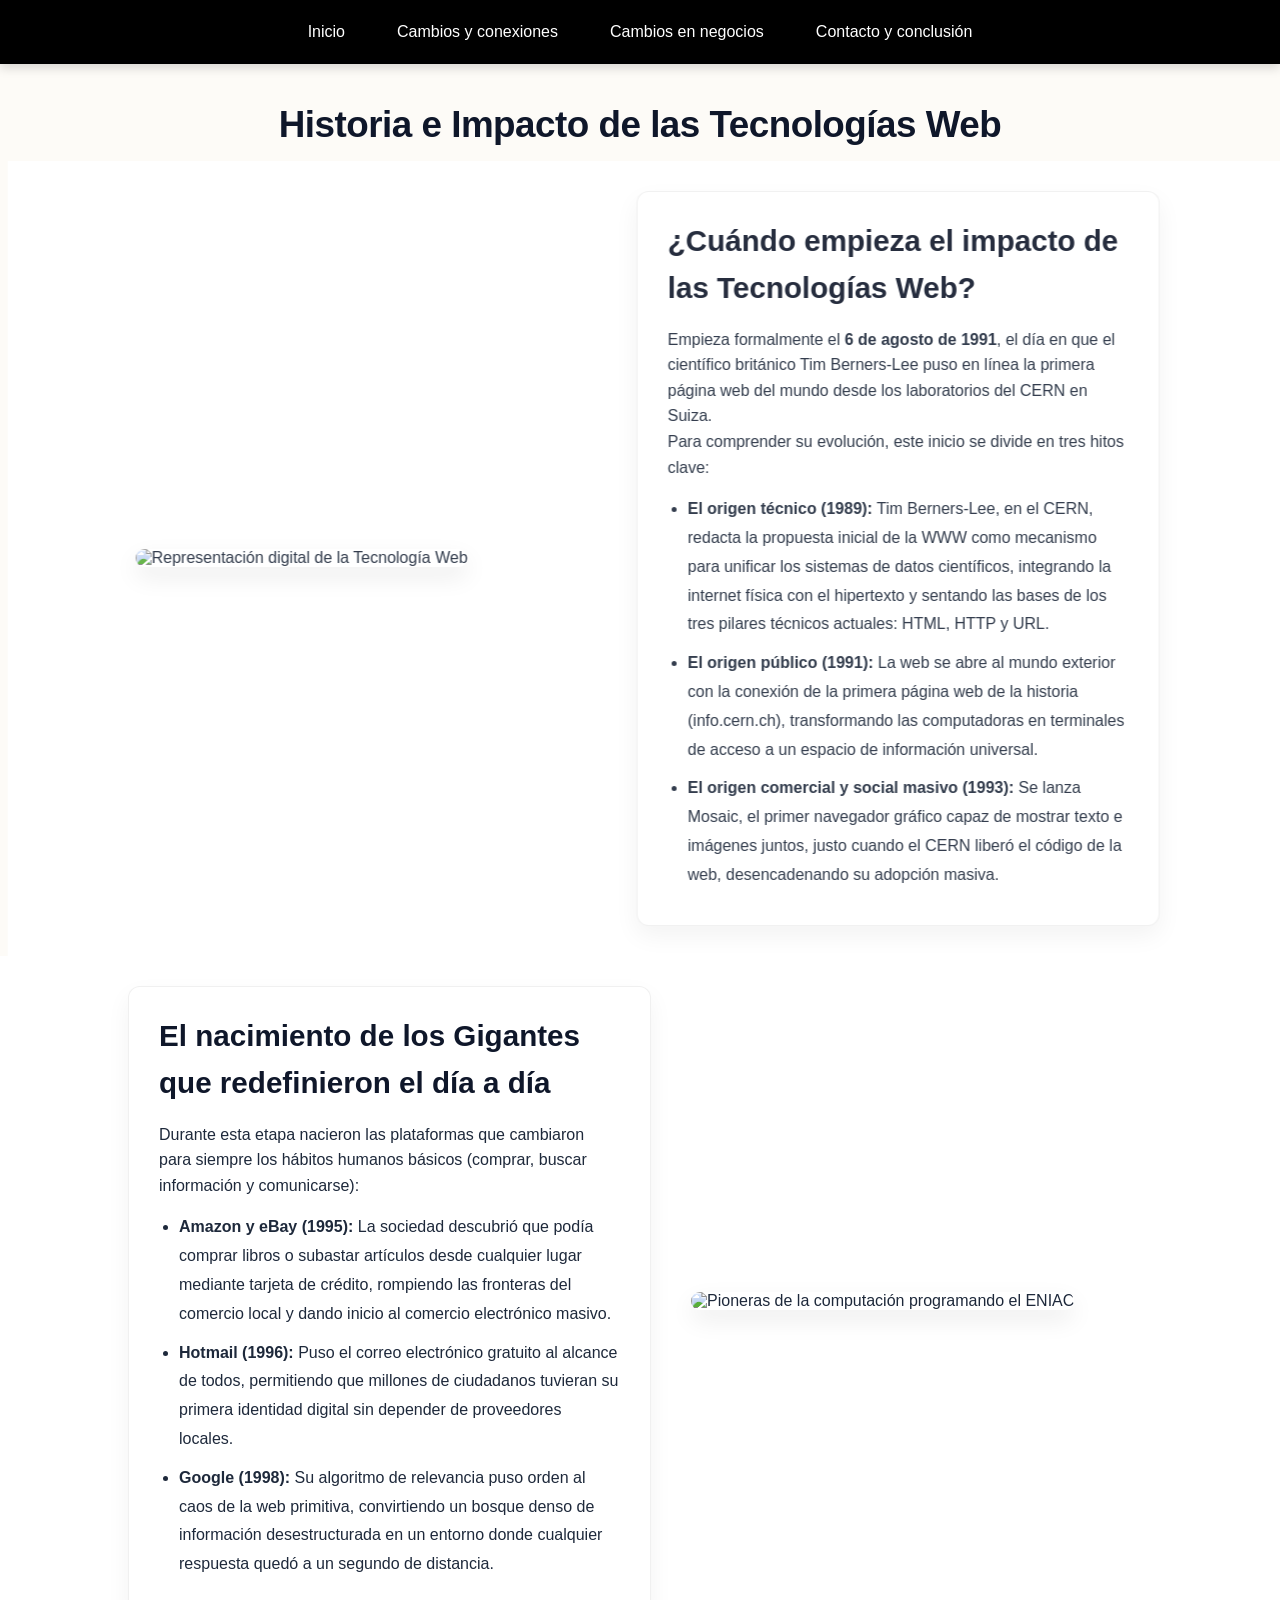
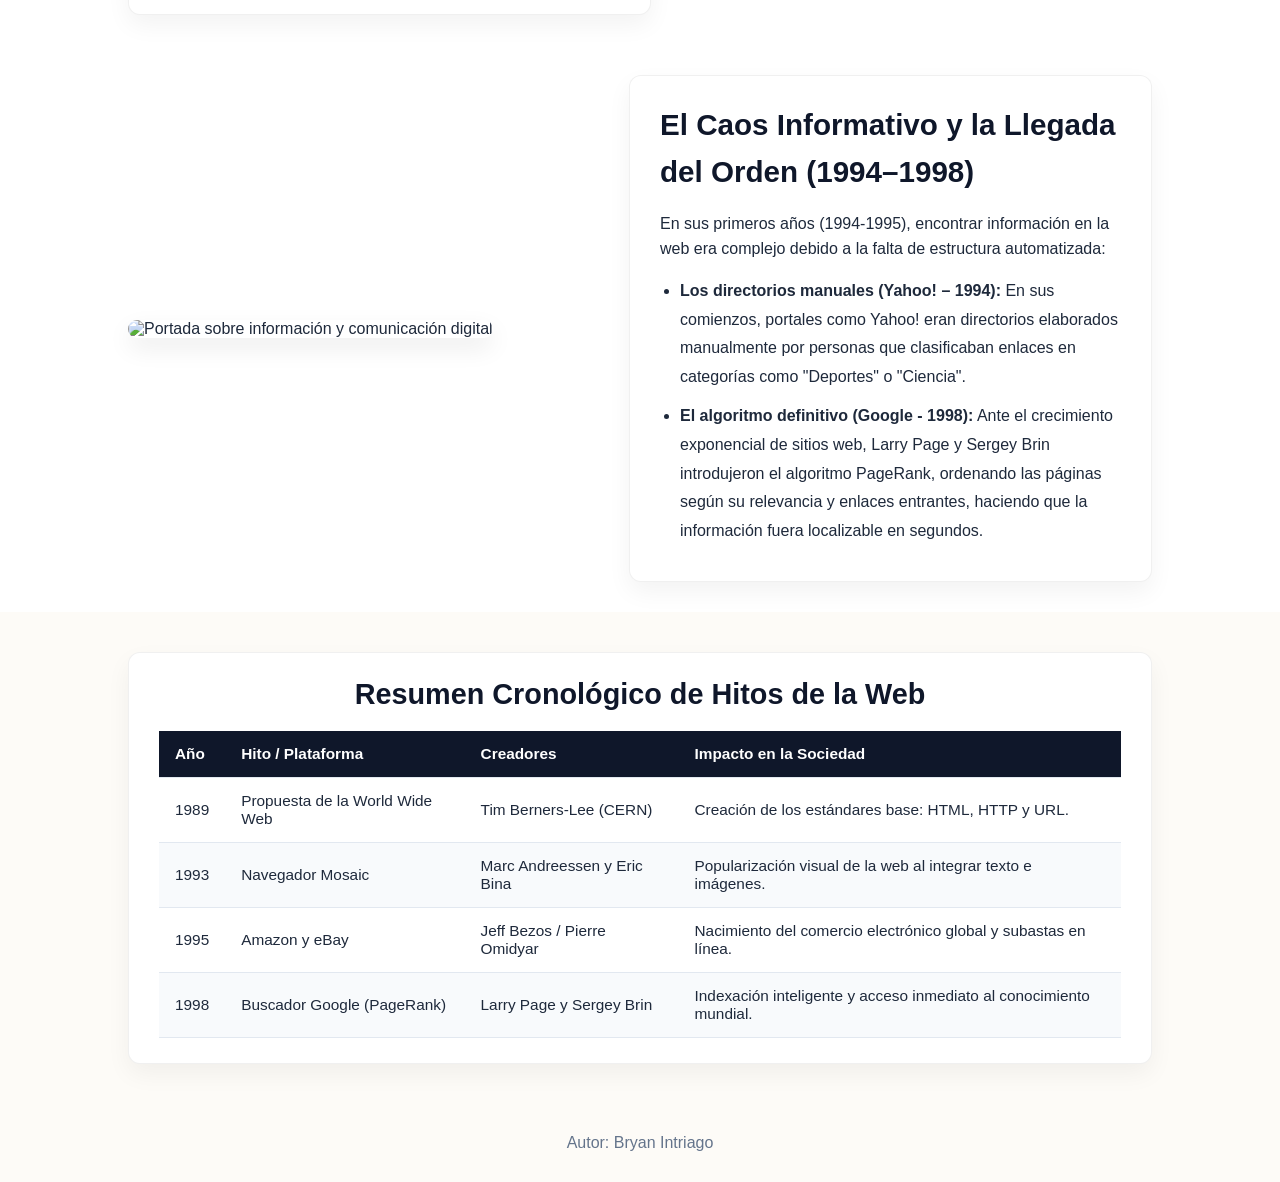
==== commit 86348a86: "actualizacion de links" ====
--- a/index.html
+++ b/index.html
@@ -24,7 +24,7 @@
     <!-- PRIMERA SECCIÓN: Imagen Izquierda, Texto Derecha -->
     <section class="contenedor-scroll" data-limite="400">
         <div class="bloque-imagen">
-            <img src="https://gstatic.com" alt="Representación digital de la Tecnología Web">
+            <img src="https://encrypted-tbn0.gstatic.com/images?q=tbn:ANd9GcTNYtG__YuK2bkrXKCPSQLe65cu5IJOPXj8OrnjeZ2chw&s=10" alt="Representación digital de la Tecnología Web">
         </div>
 
         <div class="bloque-texto tarjeta-relieve">
@@ -52,14 +52,14 @@
         </div>
 
         <div class="bloque-imagen">
-            <img src="https://wikimedia.org" alt="Pioneras de la computación programando el ENIAC">
+            <img src="https://encrypted-tbn0.gstatic.com/images?q=tbn:ANd9GcQF-BGj1PLaEZG51R1mf6hFAcgAH63spykgdjEsTi9C6Q&s=10" alt="Pioneras de la computación programando el ENIAC">
         </div>
     </section>
 
     <!-- TERCERA SECCIÓN: Imagen Izquierda, Texto Derecha -->
     <section class="contenedor-scroll" data-limite="1200">
         <div class="bloque-imagen">
-            <img src="https://unesco.org" alt="Portada sobre información y comunicación digital">
+            <img src="https://encrypted-tbn0.gstatic.com/images?q=tbn:ANd9GcRf-MBUmIIGhzSzFWoagZadyTK3SfgyTvA01ErfereZpUVg76nkjHMPu1mO&s=10" alt="Portada sobre información y comunicación digital">
         </div>
 
         <div class="bloque-texto tarjeta-relieve">
--- a/css/global.css
+++ b/css/global.css
@@ -453,22 +453,39 @@
 font-size: 0.96rem;
 }
 .contenedor-videos {
-display: flex;
-gap: 24px;
-justify-content: center;
-flex-wrap: wrap;
-margin-top: 40px;
-}
+    display: flex;
+    gap: 24px;
+    justify-content: space-between;
+    align-items: flex-start;
+    margin-top: 40px;
+    width: 100%;
+}
+
+.bloque-video {
+    flex: 1;
+    min-width: 0;
+}
+
 .bloque-video h3 {
-margin-bottom: 12px;
-text-align: center;
-color: #0f172a;
-}
+    margin-bottom: 12px;
+    text-align: center;
+    color: #0f172a;
+}
+
 .bloque-video iframe {
-border: none;
-border-radius: 12px;
-max-width: 100%;
-box-shadow: 0 8px 20px rgba(0, 0, 0, 0.12);
+    width: 100%;
+    height: auto;
+    aspect-ratio: 16 / 9;
+    border: none;
+    border-radius: 12px;
+    box-shadow: 0 8px 20px rgba(0, 0, 0, 0.12);
+    display: block;
+}
+
+@media (max-width: 768px) {
+    .contenedor-videos {
+        flex-direction: column;
+    }
 }
 /* Formulario de Contacto */
 .seccion-formulario {
